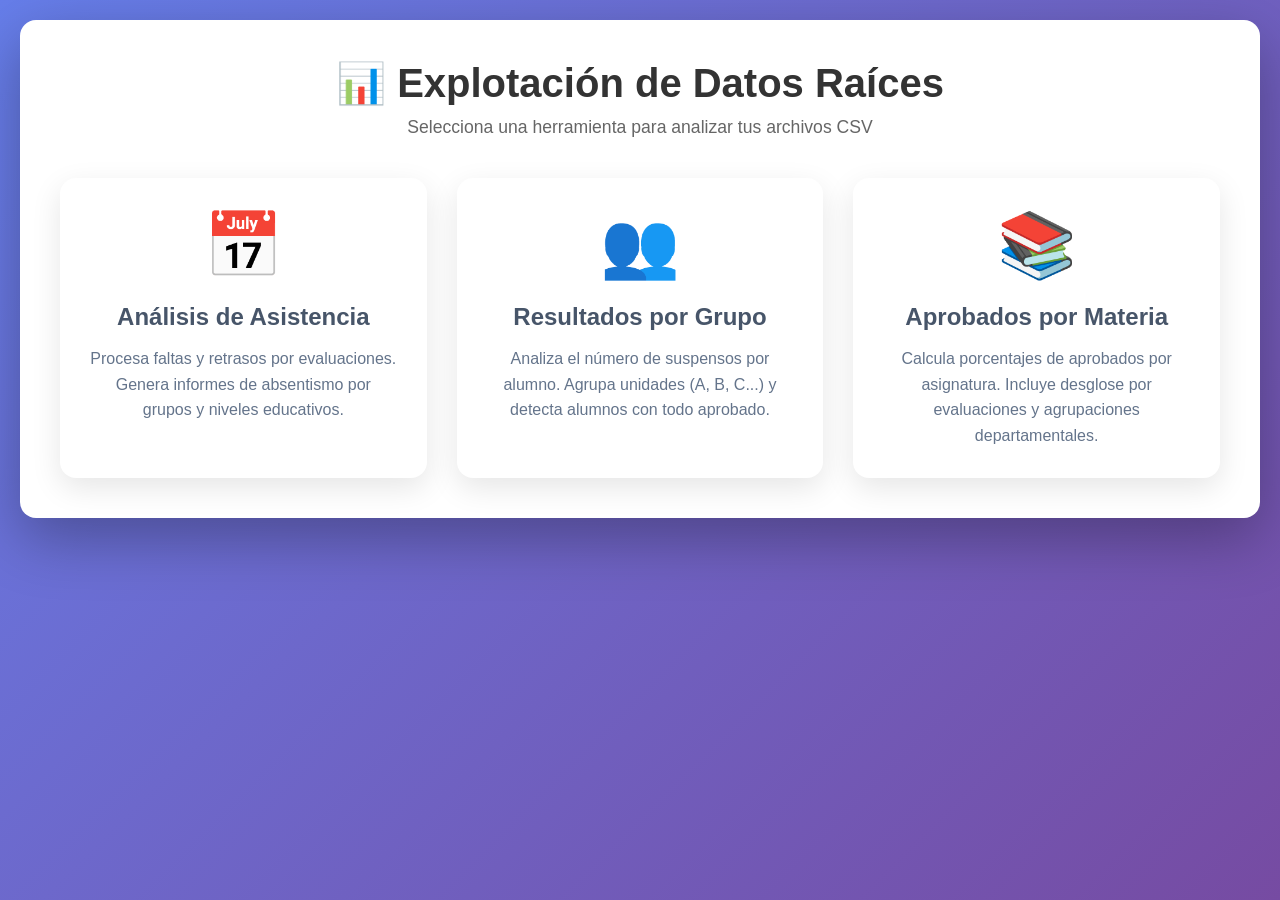
==== index.html @ d0e22710 "refactor: renombrar módulos a 'Resultados por Grupo' y 'Aprobados por Materia' Se renombran los arch" ====
<!DOCTYPE html>
<html lang="es">
<head>
    <meta charset="UTF-8">
    <meta name="viewport" content="width=device-width, initial-scale=1.0">
    <title>Explotación de Datos Raíces</title>
    <link rel="stylesheet" href="css/style.css">
    <style>
        .card-grid {
            display: grid;
            grid-template-columns: repeat(auto-fit, minmax(300px, 1fr));
            gap: 30px;
            margin-top: 40px;
        }
        .card {
            background: white;
            border-radius: 16px;
            padding: 30px;
            box-shadow: 0 10px 30px rgba(0,0,0,0.1);
            text-align: center;
            transition: transform 0.3s ease;
            text-decoration: none;
            color: #333;
            display: flex;
            flex-direction: column;
            align-items: center;
        }
        .card:hover {
            transform: translateY(-5px);
            box-shadow: 0 15px 40px rgba(0,0,0,0.2);
        }
        .card-icon {
            font-size: 4em;
            margin-bottom: 20px;
        }
        .card h2 {
            margin-bottom: 15px;
            color: #475569;
        }
        .card p {
            color: #64748b;
            line-height: 1.6;
        }
    </style>
</head>
<body>
    <div class="container">
        <h1>📊 Explotación de Datos Raíces</h1>
        <p class="subtitle">Selecciona una herramienta para analizar tus archivos CSV</p>

        <div class="card-grid">
            <a href="asistencia.html" class="card">
                <div class="card-icon">📅</div>
                <h2>Análisis de Asistencia</h2>
                <p>Procesa faltas y retrasos por evaluaciones. Genera informes de absentismo por grupos y niveles educativos.</p>
            </a>

            <a href="resultados_grupo.html" class="card">
                <div class="card-icon">👥</div>
                <h2>Resultados por Grupo</h2>
                <p>Analiza el número de suspensos por alumno. Agrupa unidades (A, B, C...) y detecta alumnos con todo aprobado.</p>
            </a>

            <a href="aprobados_materia.html" class="card">
                <div class="card-icon">📚</div>
                <h2>Aprobados por Materia</h2>
                <p>Calcula porcentajes de aprobados por asignatura. Incluye desglose por evaluaciones y agrupaciones departamentales.</p>
            </a>
        </div>
    </div>
</body>
</html>
---- css/style.css ----
/* Reset & Base */
* {
    margin: 0;
    padding: 0;
    box-sizing: border-box;
}

body {
    font-family: 'Segoe UI', Tahoma, Geneva, Verdana, sans-serif;
    background: linear-gradient(135deg, #667eea 0%, #764ba2 100%);
    min-height: 100vh;
    padding: 20px;
}

/* Navigation Banner */
.main-nav {
    max-width: 1400px;
    margin: 0 auto 20px;
    background: rgba(255, 255, 255, 0.95);
    padding: 15px;
    border-radius: 16px;
    display: flex;
    justify-content: center;
    gap: 15px;
    box-shadow: 0 10px 30px rgba(0, 0, 0, 0.2);
    flex-wrap: wrap;
}

.nav-btn {
    text-decoration: none;
    color: #475569;
    font-weight: 600;
    padding: 10px 25px;
    border-radius: 8px;
    transition: all 0.3s ease;
    border: 2px solid transparent;
}

.nav-btn:hover {
    background: white;
    color: #667eea;
    box-shadow: 0 5px 15px rgba(102, 126, 234, 0.2);
    transform: translateY(-2px);
}

.nav-btn.active {
    background: linear-gradient(135deg, #667eea 0%, #764ba2 100%);
    color: white;
    box-shadow: 0 5px 15px rgba(102, 126, 234, 0.3);
}

.nav-btn.help {
    border: 2px solid #e2e8f0;
    color: #64748b;
}

.nav-btn.help:hover {
    border-color: #667eea;
    color: #667eea;
}

/* Container & Layout */
.container {
    max-width: 1400px;
    margin: 0 auto;
    background: white;
    border-radius: 16px;
    box-shadow: 0 20px 60px rgba(0, 0, 0, 0.3);
    padding: 40px;
}

h1 {
    color: #333;
    margin-bottom: 10px;
    font-size: 2.5em;
    text-align: center;
}

.subtitle {
    text-align: center;
    color: #666;
    margin-bottom: 30px;
    font-size: 1.1em;
}

/* Upload Section */
.upload-section {
    background: #f8f9fa;
    border: 2px dashed #667eea;
    border-radius: 12px;
    padding: 40px;
    text-align: center;
    margin-bottom: 30px;
    transition: all 0.3s ease;
}

.upload-section:hover {
    border-color: #764ba2;
    background: #f0f1f5;
}

.upload-section.dragover {
    border-color: #38ef7d;
    background: #e8f5e9;
    transform: scale(1.02);
}

.upload-section input[type="file"] {
    display: none;
}

.upload-label {
    display: inline-block;
    background: linear-gradient(135deg, #667eea 0%, #764ba2 100%);
    color: white;
    padding: 15px 40px;
    border-radius: 8px;
    cursor: pointer;
    font-size: 1.1em;
    font-weight: bold;
    transition: transform 0.2s ease;
}

.upload-label:hover {
    transform: translateY(-2px);
    box-shadow: 0 8px 20px rgba(102, 126, 234, 0.4);
}

.file-info {
    margin-top: 15px;
    color: #666;
    font-size: 0.95em;
}

/* Controls & Inputs */
.controls-section {
    background: #f8f9fa;
    border-radius: 12px;
    padding: 20px;
    margin-bottom: 30px;
    display: none;
    text-align: center;
}

.controls-section select {
    padding: 10px 20px;
    font-size: 1em;
    border-radius: 8px;
    border: 2px solid #e2e8f0;
    background: white;
    min-width: 400px;
    cursor: pointer;
}

.controls-section select:focus {
    outline: none;
    border-color: #667eea;
}

/* Buttons */
.btn {
    background: linear-gradient(135deg, #667eea 0%, #764ba2 100%);
    color: white;
    border: none;
    padding: 10px 20px;
    border-radius: 6px;
    cursor: pointer;
    font-size: 1em;
    font-weight: bold;
    transition: all 0.3s ease;
}

.btn:hover {
    transform: translateY(-2px);
    box-shadow: 0 5px 15px rgba(102, 126, 234, 0.4);
}

.btn-secondary {
    background: #e2e8f0;
    color: #475569;
}

.btn-secondary:hover {
    background: #cbd5e1;
    transform: translateY(-2px);
    box-shadow: none;
}

.download-btn {
    background: linear-gradient(135deg, #11998e 0%, #38ef7d 100%);
    color: white;
    border: none;
    padding: 12px 30px;
    border-radius: 8px;
    cursor: pointer;
    font-size: 1em;
    font-weight: bold;
    transition: all 0.3s ease;
    display: inline-flex;
    align-items: center;
    gap: 8px;
}

.download-btn:hover {
    transform: translateY(-2px);
    box-shadow: 0 8px 20px rgba(17, 153, 142, 0.4);
}

/* Results & Tables */
#results {
    display: none;
}

.results-header, .evaluation-header, .table-header-container {
    display: flex;
    justify-content: space-between;
    align-items: center;
    margin-bottom: 20px;
    padding-bottom: 15px;
    border-bottom: 3px solid #667eea;
}

.evaluation-title, .table-title {
    font-size: 1.5em;
    color: #333;
    font-weight: bold;
}

table {
    width: 100%;
    border-collapse: collapse;
    background: white;
    box-shadow: 0 2px 10px rgba(0, 0, 0, 0.05);
    border-radius: 8px;
    overflow: hidden;
    margin-bottom: 20px;
}

thead {
    background: linear-gradient(135deg, #667eea 0%, #764ba2 100%);
    color: white;
}

th {
    padding: 16px;
    text-align: left;
    font-weight: bold;
    font-size: 0.95em;
    text-transform: uppercase;
    letter-spacing: 0.5px;
}

th.number, td.number {
    text-align: right;
}

td {
    padding: 14px 16px;
    border-bottom: 1px solid #e9ecef;
    color: #333;
}

tbody tr:hover {
    background: #f8f9fa;
}

/* Specific Table Styles */
.summary-row, tbody tr:last-child {
    /* Often used for totals */
}

/* Asistencia: Last row bold/yellow */
.asistencia-table tbody tr:last-child {
    background: #fff3cd;
    font-weight: bold;
}
.asistencia-table tbody tr:last-child:hover {
    background: #ffe69c;
}

/* Notas por Materia: Highlights */
.highlight-row {
    border-left: 5px solid #10b981;
    background-color: #ecfdf5;
    font-weight: bold;
}
.highlight-row:hover {
    background-color: #d1fae5;
}

/* Notas por Grupo: Status Colors */
.good { color: #10b981; font-weight: bold; }
.bad { color: #ef4444; font-weight: bold; }
.warning { color: #f59e0b; font-weight: bold; }

/* Grouping Interface (Notas por Grupo) */
#grouping-container {
    background: #fff;
    padding: 0;
    margin-bottom: 30px;
    display: none;
}

.group-controls {
    display: flex;
    gap: 15px;
    margin-bottom: 20px;
    padding: 20px;
    background-color: #f8f9fa;
    border-radius: 12px;
    align-items: center;
}

.group-controls input {
    flex: 1;
    padding: 12px;
    border: 2px solid #e2e8f0;
    border-radius: 8px;
    font-size: 1em;
}

.group-list {
    max-height: 500px;
    overflow-y: auto;
    border: 1px solid #e2e8f0;
    border-radius: 12px;
    margin-bottom: 20px;
}

.group-item {
    display: flex;
    align-items: center;
    padding: 15px 20px;
    border-bottom: 1px solid #e2e8f0;
    gap: 15px;
    cursor: grab;
    transition: all 0.2s ease;
    background: white;
}

.group-item:hover {
    background-color: #f8fafc;
}

.group-item.dragging {
    opacity: 0.5;
    background-color: #e2e8f0;
}

.group-item.drag-over {
    background-color: #e0f2fe;
    border: 2px dashed #667eea;
}

.original-name {
    flex: 1;
    font-family: 'Segoe UI', sans-serif;
    color: #475569;
    font-weight: 500;
}

.arrow-icon {
    color: #94a3b8;
}

.mapped-name-input {
    padding: 8px 12px;
    border: 1px solid #cbd5e1;
    border-radius: 6px;
    background-color: #f8fafc;
    color: #475569;
    width: 250px;
    pointer-events: none;
    font-weight: 600;
}

/* Tabs */
.tabs {
    display: flex;
    gap: 10px;
    margin-bottom: 30px;
    flex-wrap: wrap;
}

.tab-btn {
    padding: 12px 24px;
    border: none;
    background: #f1f5f9;
    color: #64748b;
    border-radius: 8px;
    cursor: pointer;
    font-size: 1em;
    font-weight: 600;
    transition: all 0.3s ease;
}

.tab-btn:hover {
    background: #e2e8f0;
    color: #333;
}

.tab-btn.active {
    background: linear-gradient(135deg, #667eea 0%, #764ba2 100%);
    color: white;
    box-shadow: 0 4px 12px rgba(102, 126, 234, 0.3);
}

.eval-section, .evaluation-section {
    display: none;
    animation: fadeIn 0.4s ease;
}

.eval-section.active, .evaluation-section.active {
    display: block;
}

@keyframes fadeIn {
    from { opacity: 0; transform: translateY(10px); }
    to { opacity: 1; transform: translateY(0); }
}

/* Loading & Error */
.loading {
    text-align: center;
    padding: 40px;
    display: none;
}

.loading.active {
    display: block;
}

.spinner {
    border: 4px solid #f3f3f3;
    border-top: 4px solid #667eea;
    border-radius: 50%;
    width: 50px;
    height: 50px;
    animation: spin 1s linear infinite;
    margin: 0 auto 20px;
}

@keyframes spin {
    0% { transform: rotate(0deg); }
    100% { transform: rotate(360deg); }
}

.error {
    background: #f8d7da;
    border: 1px solid #f5c6cb;
    color: #721c24;
    padding: 20px;
    border-radius: 8px;
    margin-bottom: 20px;
    display: none;
}

.error.active {
    display: block;
}

/* ===== Charts ===== */
.chart-controls {
    display: flex;
    align-items: center;
    gap: 15px;
    margin-bottom: 16px;
    padding: 14px 18px;
    background: #f8fafc;
    border-radius: 10px;
    flex-wrap: wrap;
}

.chart-control-label {
    font-weight: 600;
    color: #475569;
}

.chart-type-group {
    display: flex;
    gap: 8px;
}

.chart-type-btn {
    padding: 8px 18px;
    border: 2px solid #e2e8f0;
    background: white;
    color: #64748b;
    border-radius: 8px;
    cursor: pointer;
    font-size: 0.95em;
    font-weight: 600;
    transition: all 0.2s ease;
}

.chart-type-btn:hover {
    border-color: #667eea;
    color: #667eea;
}

.chart-type-btn.active {
    background: linear-gradient(135deg, #667eea 0%, #764ba2 100%);
    color: white;
    border-color: transparent;
    box-shadow: 0 3px 10px rgba(102,126,234,0.3);
}

.chart-set {
    border: 2px solid #e2e8f0;
    border-radius: 10px;
    margin-bottom: 12px;
    overflow: hidden;
}

.chart-set-header {
    display: flex;
    justify-content: space-between;
    align-items: center;
    padding: 10px 15px;
    background: #f1f5f9;
    border-bottom: 1px solid #e2e8f0;
}

.chart-set-title {
    font-weight: 600;
    color: #475569;
}

.chart-set-groups {
    display: flex;
    flex-wrap: wrap;
    gap: 8px;
    padding: 12px 15px;
}

.chart-group-label {
    display: flex;
    align-items: center;
    gap: 6px;
    cursor: pointer;
    padding: 6px 12px;
    border: 1px solid #e2e8f0;
    border-radius: 6px;
    font-size: 0.9em;
    color: #475569;
    transition: all 0.2s;
    user-select: none;
    background: white;
}

.chart-group-label:hover {
    background: #f0f4ff;
    border-color: #667eea;
}

.chart-group-label input {
    accent-color: #667eea;
}

.eval-selector-container {
    display: flex;
    align-items: center;
    gap: 8px;
    flex-wrap: wrap;
    padding: 12px 18px;
    background: #f8fafc;
    border-radius: 10px;
    margin-bottom: 16px;
}

.pie-legend {
    display: flex;
    flex-wrap: wrap;
    gap: 12px 20px;
    margin-top: 16px;
    padding: 10px 14px;
    background: #f8fafc;
    border-radius: 8px;
}

.pie-legend-item {
    display: flex;
    align-items: center;
    gap: 6px;
    font-size: 0.88em;
    color: #475569;
}

.pie-legend-dot {
    width: 13px;
    height: 13px;
    border-radius: 3px;
    flex-shrink: 0;
}

.chart-actions {
    display: flex;
    gap: 12px;
    margin: 16px 0 24px;
}

.chart-wrapper {
    border: 1px solid #e2e8f0;
    border-radius: 12px;
    padding: 20px;
    margin-bottom: 24px;
    background: white;
}

.chart-section-title {
    font-size: 1.1em;
    font-weight: 600;
    color: #333;
    margin-bottom: 16px;
    padding-bottom: 10px;
    border-bottom: 2px solid #667eea;
}

.canvas-container {
    position: relative;
    width: 100%;
    height: 380px;
}

.pie-grid {
    display: flex;
    flex-wrap: wrap;
    gap: 24px;
    justify-content: flex-start;
}

.pie-wrapper {
    display: flex;
    flex-direction: column;
    align-items: center;
    gap: 6px;
}

.pie-title {
    font-size: 0.88em;
    font-weight: 600;
    color: #475569;
    text-align: center;
}

/* Responsive */
@media (max-width: 768px) {
    .container { padding: 20px; }
    
    .main-nav {
        flex-direction: column;
        padding: 10px;
    }

    .nav-btn {
        width: 100%;
        text-align: center;
    }

    h1 { font-size: 1.8em; }
    
    .results-header, .evaluation-header, .table-header-container { 
        flex-direction: column; 
        gap: 15px; 
    }
    
    table { display: block; overflow-x: auto; white-space: nowrap; }
    
    .group-item { flex-direction: column; align-items: stretch; }
    .mapped-name-input { width: 100%; }
    .controls-section select { width: 100%; min-width: 0; }
    .download-btn { margin-left: 0; }
}
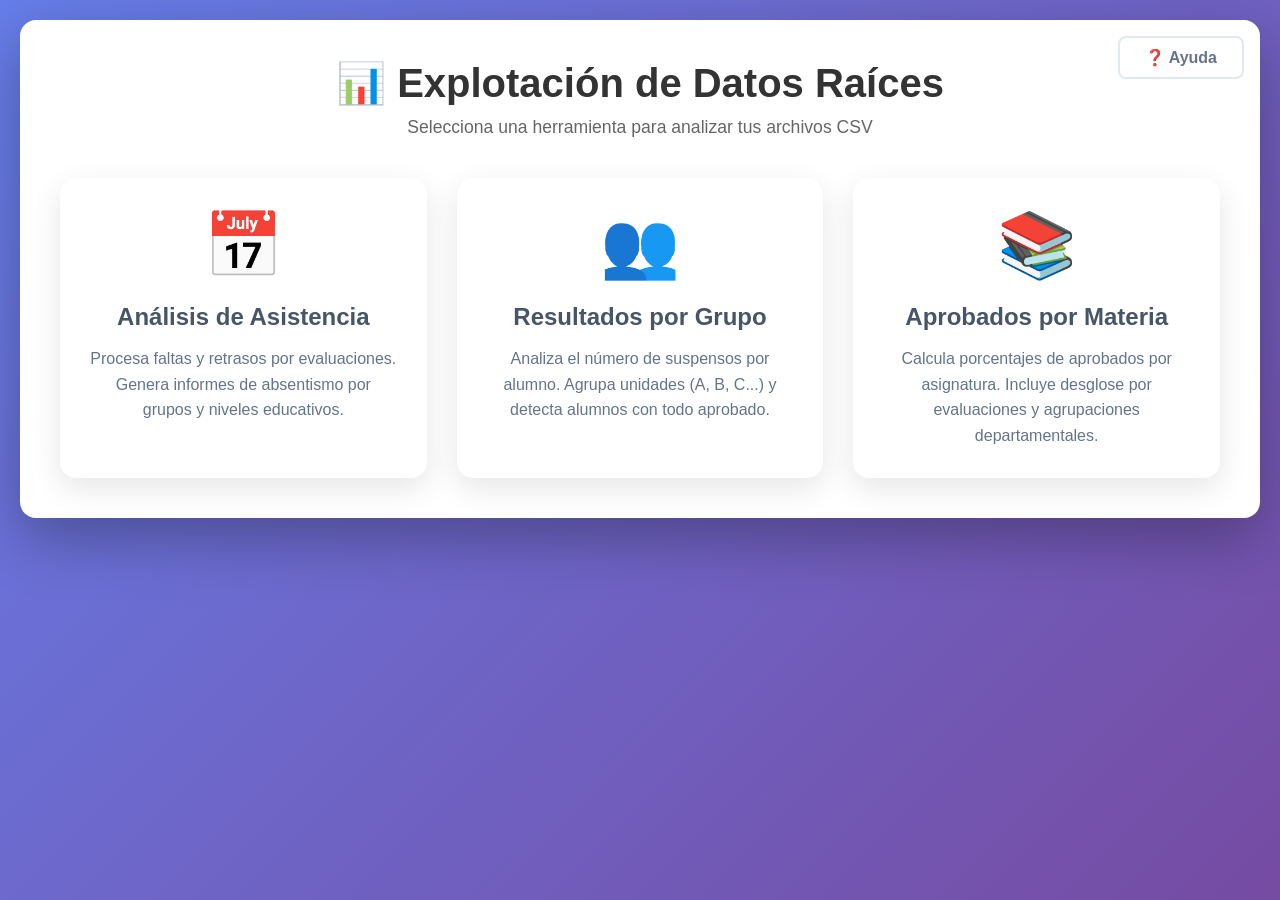
==== commit 3e13e11c: "feat: añadir botón de ayuda en esquina superior derecha del index Co-Authored-By: Claude Sonnet 4.6 " ====
--- a/index.html
+++ b/index.html
@@ -44,7 +44,8 @@
     </style>
 </head>
 <body>
-    <div class="container">
+    <div class="container" style="position:relative;">
+        <a href="https://github.com/ElenaFP/explotacion-raices/blob/main/README.md" class="nav-btn help" target="_blank" style="position:absolute; top:16px; right:16px;">❓ Ayuda</a>
         <h1>📊 Explotación de Datos Raíces</h1>
         <p class="subtitle">Selecciona una herramienta para analizar tus archivos CSV</p>
 
